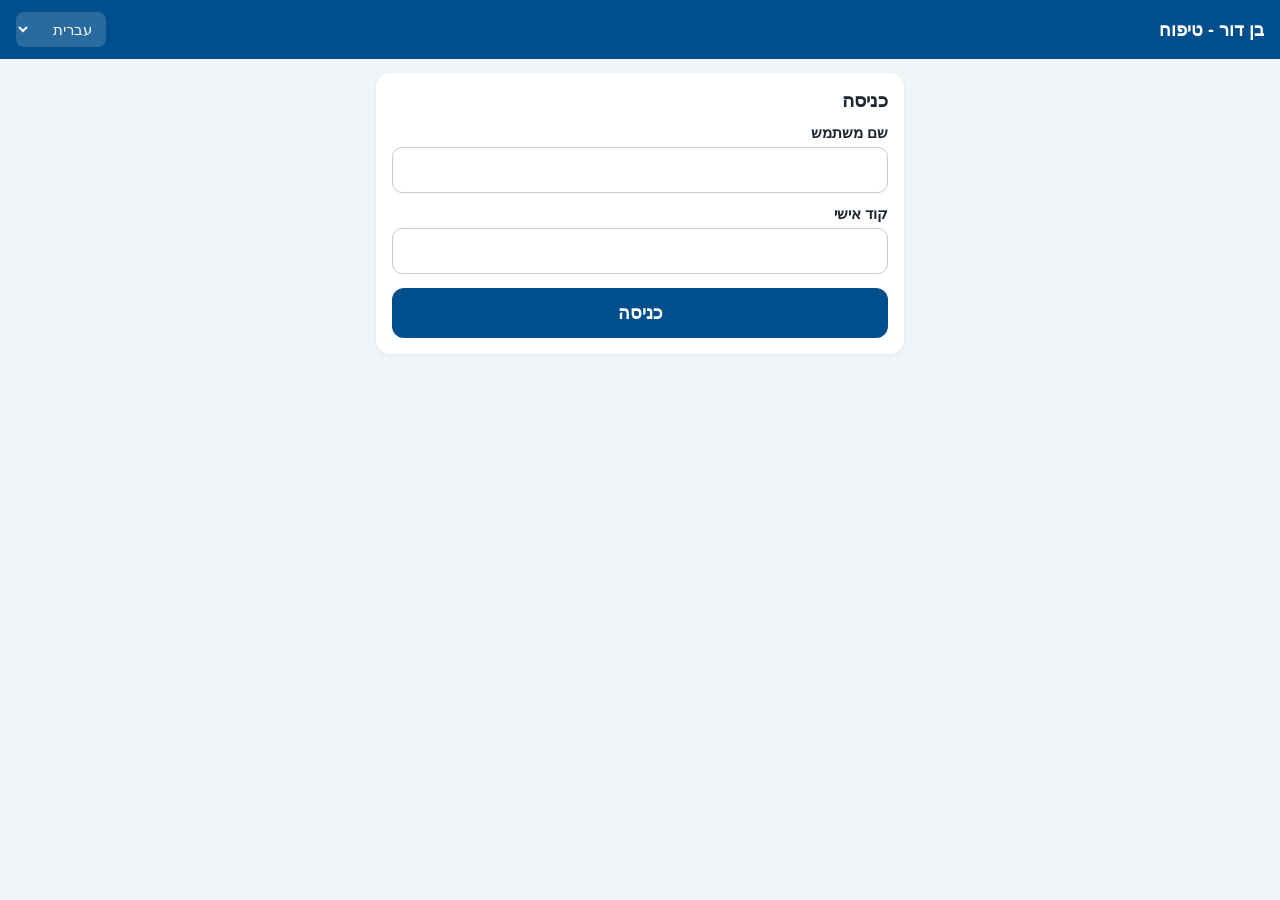
==== breeding/index.html @ 07dc36ae "Add files via upload" ====
<!DOCTYPE html>
<html lang="he" dir="rtl">
<head>
<meta charset="UTF-8">
<meta name="viewport" content="width=device-width, initial-scale=1, viewport-fit=cover">
<meta name="theme-color" content="#014e8c">
<meta name="robots" content="noindex, nofollow">
<title>בן דור - טיפוח</title>
<link rel="manifest" href="manifest.webmanifest">
<link rel="icon" href="icon.svg" type="image/svg+xml">
<link rel="apple-touch-icon" href="icon.svg">
<link rel="stylesheet" href="../styles.css">
<style>
  body { padding-bottom: 30px; }
  .seg { display: grid; grid-auto-flow: column; grid-auto-columns: 1fr; gap: 6px; margin-top: 6px; }
  .seg button, .chips button, .scale button {
    border: 2px solid var(--line); background: #fff; color: inherit; border-radius: 10px; padding: 12px 4px; font-size: 16px; font-family: inherit;
  }
  .seg button.sel, .chips button.sel, .scale button.sel { border-color: var(--brand); background: var(--brand); color: #fff; font-weight: 700; }
  .chips { display: flex; flex-wrap: wrap; gap: 6px; }
  .chips button { padding: 10px 14px; }
  .scale { display: grid; gap: 4px; }
  .scale.n5 { grid-template-columns: repeat(5, 1fr); }
  .scale.n10 { grid-template-columns: repeat(10, 1fr); }
  .scale button { padding: 12px 0; font-size: 17px; font-weight: 600; }
  .hint { font-size: 13px; color: var(--muted); margin-top: 4px; }
  .codein { font-size: 24px; font-weight: 700; text-align: center; letter-spacing: 1px; direction: ltr; }
  .code { direction: ltr; unicode-bidi: isolate; font-weight: 700; }
  .thumbs { display: flex; flex-wrap: wrap; gap: 6px; margin-top: 8px; }
  .thumbs img { width: 84px; height: 84px; object-fit: cover; border-radius: 8px; cursor: pointer; background: #dde; }
  .thumbs .t { position: relative; }
  .thumbs .x { position: absolute; top: -6px; inset-inline-end: -6px; width: 24px; height: 24px; border-radius: 50%; border: 0; background: var(--red); color: #fff; font-size: 14px; }
  .ev { border-top: 1px solid var(--line); padding: 12px 0; }
  .ev:first-of-type { border-top: 0; }
  .ev .h { font-weight: 700; display: flex; justify-content: space-between; gap: 8px; flex-wrap: wrap; }
  .ev .nums { margin: 4px 0; font-size: 16px; }
  .ev .nums b { color: var(--brand-d); }
  #view { position: fixed; inset: 0; background: rgba(0,0,0,.9); z-index: 30; display: flex; align-items: center; justify-content: center; }
  #view[hidden] { display: none; }
  #view img { max-width: 100%; max-height: 100%; }
  .back::before { content: '‹ '; }
  .back { background: none; border: 0; color: var(--brand-d); font-size: 16px; padding: 4px 0 10px; font-family: inherit; }
</style>
</head>
<body>
<header id="top"></header>
<main id="app"></main>
<div id="toast"></div>
<div id="view" hidden></div>
<script src="../config.js"></script>
<script src="breeding.js"></script>
</body>
</html>
---- styles.css ----
:root {
  --brand: #014e8c; --brand-d: #013a69; --brand-l: #e6f0f8;
  --red: #c62828; --amber: #b26a00; --bg: #f2f5f8; --card: #fff;
  --text: #1c2530; --muted: #5f6b78; --line: #dce3ea;
}
* { box-sizing: border-box; }
html, body { margin: 0; }
body {
  font-family: "Segoe UI", "Heebo", "Noto Sans Thai", Arial, sans-serif;
  background: var(--bg); color: var(--text); font-size: 17px;
  padding-bottom: 84px; -webkit-tap-highlight-color: transparent;
}
#top {
  background: var(--brand); color: #fff; padding: 12px 16px;
  display: flex; align-items: center; justify-content: space-between; gap: 8px;
  position: sticky; top: 0; z-index: 5;
}
#top .title { font-weight: 700; font-size: 18px; white-space: nowrap; overflow: hidden; text-overflow: ellipsis; min-width: 0; }
#top .right { flex: none; }
#top .right { display: flex; gap: 8px; align-items: center; }
#top button, #top select {
  background: rgba(255,255,255,.16); color: #fff; border: 0; border-radius: 8px;
  padding: 8px 10px; font-size: 15px; font-family: inherit;
}
#top select option { color: #000; }
main { max-width: 560px; margin: 0 auto; padding: 14px 16px; }
main.wide { max-width: 1200px; }
.card { background: var(--card); border-radius: 14px; padding: 16px; margin-bottom: 14px; box-shadow: 0 1px 4px rgba(0,0,0,.07); }
h2 { font-size: 19px; margin: 0 0 12px; }
h3 { font-size: 16px; margin: 16px 0 8px; }
.muted { color: var(--muted); font-size: 15px; }
label { display: block; font-weight: 600; margin: 12px 0 5px; font-size: 15px; }
input, select, textarea {
  width: 100%; padding: 12px; font-size: 17px; border: 1px solid #c2ccd6;
  border-radius: 10px; background: #fff; font-family: inherit; color: inherit;
}
textarea { min-height: 70px; }
.row { display: flex; gap: 10px; }
.row > * { flex: 1; min-width: 0; }
button { font-family: inherit; cursor: pointer; }
.btn {
  display: block; width: 100%; padding: 14px; font-size: 18px; font-weight: 700;
  border: 0; border-radius: 12px; background: var(--brand); color: #fff; margin-top: 14px;
}
.btn.sec { background: #fff; color: var(--brand-d); border: 2px solid var(--brand); }
.btn.small { display: inline-block; width: auto; padding: 8px 12px; font-size: 15px; margin: 0; }
.btn.danger { background: #fff; color: var(--red); border: 1px solid var(--red); }
.btn:disabled { opacity: .55; }
.punch {
  width: 100%; padding: 30px 14px; font-size: 26px; font-weight: 800; border: 0;
  border-radius: 18px; color: #fff; background: var(--brand); margin-top: 12px;
}
.punch.out { background: var(--red); }
.state { font-size: 18px; font-weight: 600; margin-top: 4px; }
.state.on { color: var(--brand-d); }
.pill { display: inline-block; padding: 2px 9px; border-radius: 99px; font-size: 13px; font-weight: 600; white-space: nowrap; }
.pill.ok { background: var(--brand-l); color: var(--brand-d); }
.pill.warn { background: #fff3e0; color: var(--amber); }
.pill.bad { background: #ffebee; color: var(--red); }
.list { list-style: none; margin: 0; padding: 0; }
.list li { padding: 10px 0; border-bottom: 1px solid var(--line); display: flex; justify-content: space-between; gap: 10px; align-items: center; }
.list li:last-child { border-bottom: 0; }
.users { display: grid; grid-template-columns: 1fr 1fr; gap: 10px; }
.users button {
  padding: 14px 8px; font-size: 17px; border-radius: 12px; border: 2px solid var(--line);
  background: #fff; color: inherit;
}
.users button.sel { border-color: var(--brand); background: var(--brand-l); font-weight: 700; }
.crew { display: grid; grid-template-columns: 1fr 1fr; gap: 6px; }
.crew label { margin: 0; font-weight: 500; display: flex; gap: 8px; align-items: center; padding: 9px; border: 1px solid var(--line); border-radius: 10px; }
.crew input { width: 22px; height: 22px; flex: none; }
.att { margin-top: 8px; }
.att div { display: flex; justify-content: space-between; align-items: center; padding: 6px 0; font-size: 15px; gap: 8px; }
#nav {
  position: fixed; bottom: 0; left: 0; right: 0; background: #fff; border-top: 1px solid var(--line);
  display: flex; z-index: 5; padding-bottom: env(safe-area-inset-bottom);
}
#nav:empty { display: none; }
#nav button { flex: 1; border: 0; background: none; padding: 10px 4px 12px; font-size: 14px; color: var(--muted); }
#nav button .ic { display: block; font-size: 24px; line-height: 1.1; }
#nav button.sel { color: var(--brand-d); font-weight: 700; }
#toast {
  position: fixed; bottom: 96px; left: 50%; transform: translateX(-50%); background: #1c2530; color: #fff;
  padding: 12px 18px; border-radius: 12px; font-size: 16px; opacity: 0; pointer-events: none;
  transition: opacity .25s; z-index: 20; max-width: 90vw; text-align: center;
}
#toast.show { opacity: 1; }
.tabs { display: grid; grid-auto-flow: column; grid-auto-columns: 1fr; gap: 6px; margin-bottom: 12px; }
.tabs button { padding: 9px 4px; border-radius: 99px; border: 1px solid var(--line); background: #fff; font-size: 15px; color: inherit; }
.tabs button.sel { background: var(--brand); color: #fff; border-color: var(--brand); }
.filters { display: grid; grid-template-columns: 1fr 1fr; gap: 10px; align-items: end; margin-bottom: 12px; }
.filters > div { min-width: 0; }
.filters .f-user, .filters .f-btns { grid-column: 1 / -1; }
.filters .f-btns { display: flex; gap: 10px; }
.filters .f-btns .btn { flex: 1; padding: 12px; font-size: 16px; }
.filters label { margin-top: 0; }
.filters input[type=date] { padding: 12px 8px; font-size: 16px; }
@media (min-width: 800px) {
  .filters { grid-template-columns: 1fr 1fr 1fr auto; }
  .filters .f-user, .filters .f-btns { grid-column: auto; }
}
.scroll { overflow-x: auto; }
table { border-collapse: collapse; width: 100%; font-size: 14px; }
th, td { padding: 8px 9px; border-bottom: 1px solid var(--line); text-align: start; white-space: nowrap; }
th { background: var(--brand-l); position: sticky; top: 0; }
td.wrap { white-space: normal; min-width: 160px; }
td input, td select { padding: 7px; font-size: 14px; min-width: 80px; }
a { color: var(--brand-d); }
.consent p { line-height: 1.55; }
/* install screen: covers the page but leaves the header, so the language can still be changed */
#install { position: fixed; inset: 52px 0 0 0; background: var(--bg); z-index: 10; padding: 20px 16px; overflow-y: auto; }
#install[hidden] { display: none; }
#install .card { max-width: 440px; margin: 0 auto; text-align: center; padding: 24px 18px; }
#install img { border-radius: 20px; }
#install h2 { font-size: 22px; margin: 14px 0 8px; }
#install p { line-height: 1.6; font-size: 17px; }
#top { min-height: 52px; }
tr.pending { background: #fff8ec; }
/* login screen: a photo from the orchard behind the form */
body.bg::before { content: ''; position: fixed; inset: 0; z-index: -1;
  background: linear-gradient(rgba(1,58,105,.3), rgba(1,58,105,0) 30%, rgba(0,0,0,.12)), url(login.jpg) center / cover no-repeat; }
body.bg .card { background: rgba(255,255,255,.9); }
.hero { color: #fff; font-size: 26px; font-weight: 800; text-align: center; padding: 26px 8px 22px; text-shadow: 0 2px 8px rgba(0,0,0,.55); }
.greet { font-size: 20px; font-weight: 700; color: var(--brand-d); }
/* dashboard */
.dnav { display: flex; gap: 8px; align-items: center; margin-bottom: 12px; }
.dnav input { flex: 1; min-width: 0; text-align: center; font-weight: 700; padding: 11px 6px; }
.dnav button { flex: none; padding: 12px 14px; border-radius: 10px; border: 1px solid var(--line); background: #fff; font-size: 16px; color: var(--brand-d); }
.dnav button.sel { background: var(--brand); color: #fff; border-color: var(--brand); }
.dnav button:disabled { opacity: .35; }
.kpis { display: grid; grid-template-columns: 1fr 1fr; gap: 10px; margin-bottom: 14px; }
@media (min-width: 800px) { .kpis { grid-template-columns: repeat(4, 1fr); } }
.kpi { background: var(--card); border-radius: 14px; padding: 14px; box-shadow: 0 1px 4px rgba(0,0,0,.07); border-inline-start: 5px solid var(--line); }
.kpi b { display: block; font-size: 32px; line-height: 1.1; color: var(--brand-d); }
.kpi span { font-size: 15px; font-weight: 600; }
.kpi small { display: block; font-size: 13px; color: var(--muted); margin-top: 2px; }
.kpi.on { border-color: #2e9e5b; } .kpi.on b { color: #1f7a43; }
.kpi.warn { border-color: var(--amber); } .kpi.warn small { color: var(--amber); font-weight: 600; }
.pill:not(.ok):not(.warn):not(.bad) { background: #eceff3; color: var(--muted); }
button.pill { border: 0; font-family: inherit; padding: 6px 12px; font-size: 14px; }
.plist li { align-items: flex-start; }
.plist .muted { line-height: 1.9; }
.hrs { font-size: 18px; white-space: nowrap; }
.week { display: grid; grid-template-columns: repeat(7, 1fr); gap: 4px; height: 150px; }
.week button { border: 0; background: none; padding: 0; display: flex; flex-direction: column; justify-content: flex-end; align-items: center; gap: 2px; font-size: 12px; color: var(--muted); }
.week .n { font-weight: 700; color: var(--text); font-size: 13px; }
.week .bar { width: 70%; background: #a9c8e3; border-radius: 6px 6px 0 0; min-height: 3px; }
.week .sel .bar { background: var(--brand); }
.week .sel { color: var(--text); font-weight: 700; }
details { margin-top: 12px; } summary { cursor: pointer; font-weight: 600; padding: 6px 0; }
.dfoot { display: flex; justify-content: space-between; align-items: center; gap: 10px; flex-wrap: wrap; margin-bottom: 14px; font-size: 14px; }
@media (max-width: 700px) {
  #top { padding: 10px 12px; }
  #top .title { font-size: 16px; }
  #top button, #top select { padding: 7px 8px; font-size: 14px; }
  .tabs button { font-size: 14px; border-radius: 12px; }
  .scroll { overflow: visible; }
  table, tbody, tr, td { display: block; width: 100%; }
  thead { display: none; }
  tbody tr { border: 1px solid var(--line); border-radius: 12px; padding: 8px 12px; margin-bottom: 10px; }
  td { display: flex; justify-content: space-between; align-items: center; gap: 12px; border: 0; padding: 5px 0; white-space: normal; text-align: end; font-size: 15px; }
  td::before { content: attr(data-label); font-weight: 600; color: var(--muted); flex: none; text-align: start; }
  td:empty { display: none; }
  td.wrap { min-width: 0; }
  td input:not([type=checkbox]), td select { width: 58% !important; min-width: 0; font-size: 16px; padding: 9px; }
}
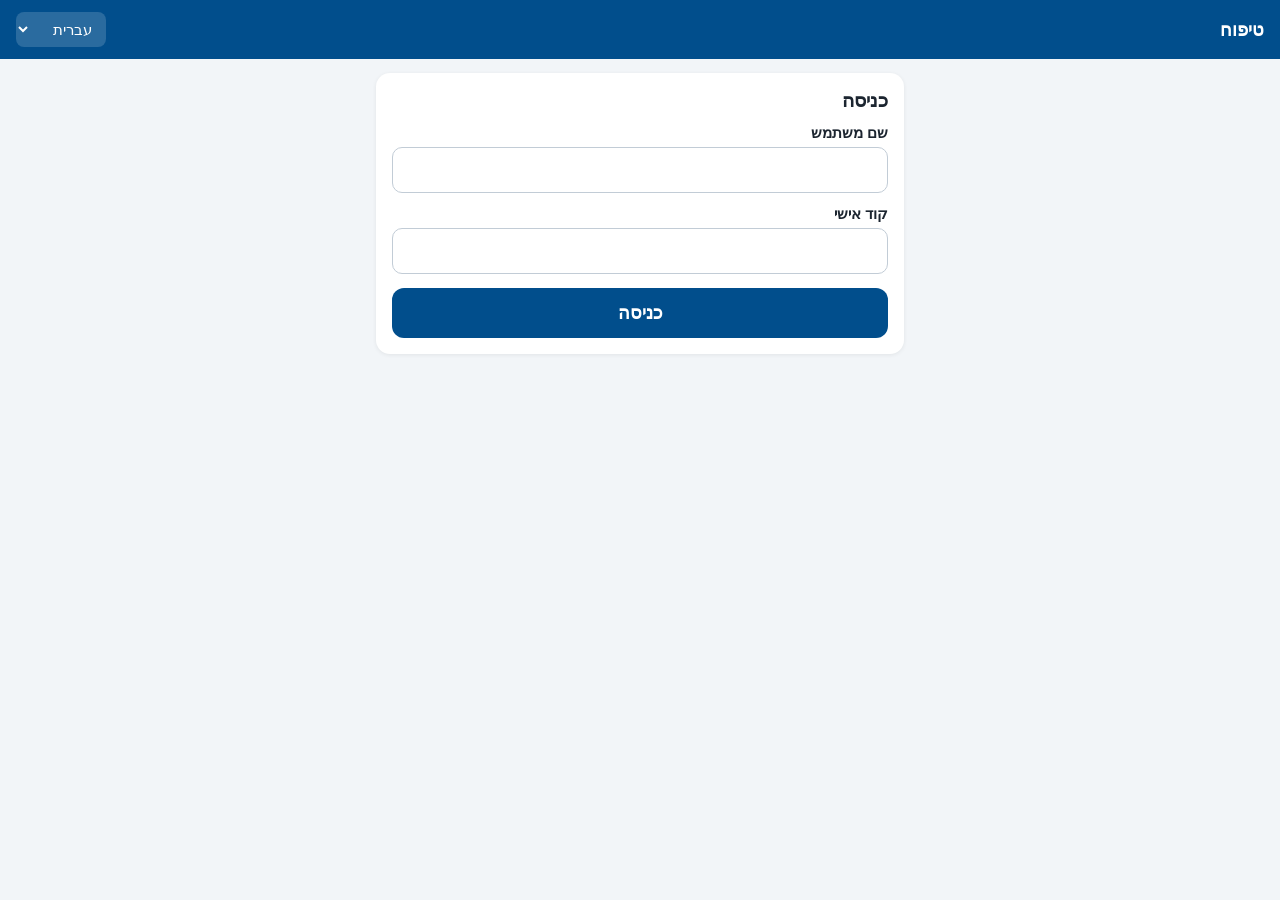
==== commit 1c541a2f: "Add files via upload" ====
--- a/breeding/index.html
+++ b/breeding/index.html
@@ -5,7 +5,7 @@
 <meta name="viewport" content="width=device-width, initial-scale=1, viewport-fit=cover">
 <meta name="theme-color" content="#014e8c">
 <meta name="robots" content="noindex, nofollow">
-<title>בן דור - טיפוח</title>
+<title>Breeding</title>
 <link rel="manifest" href="manifest.webmanifest">
 <link rel="icon" href="icon.svg" type="image/svg+xml">
 <link rel="apple-touch-icon" href="icon.svg">
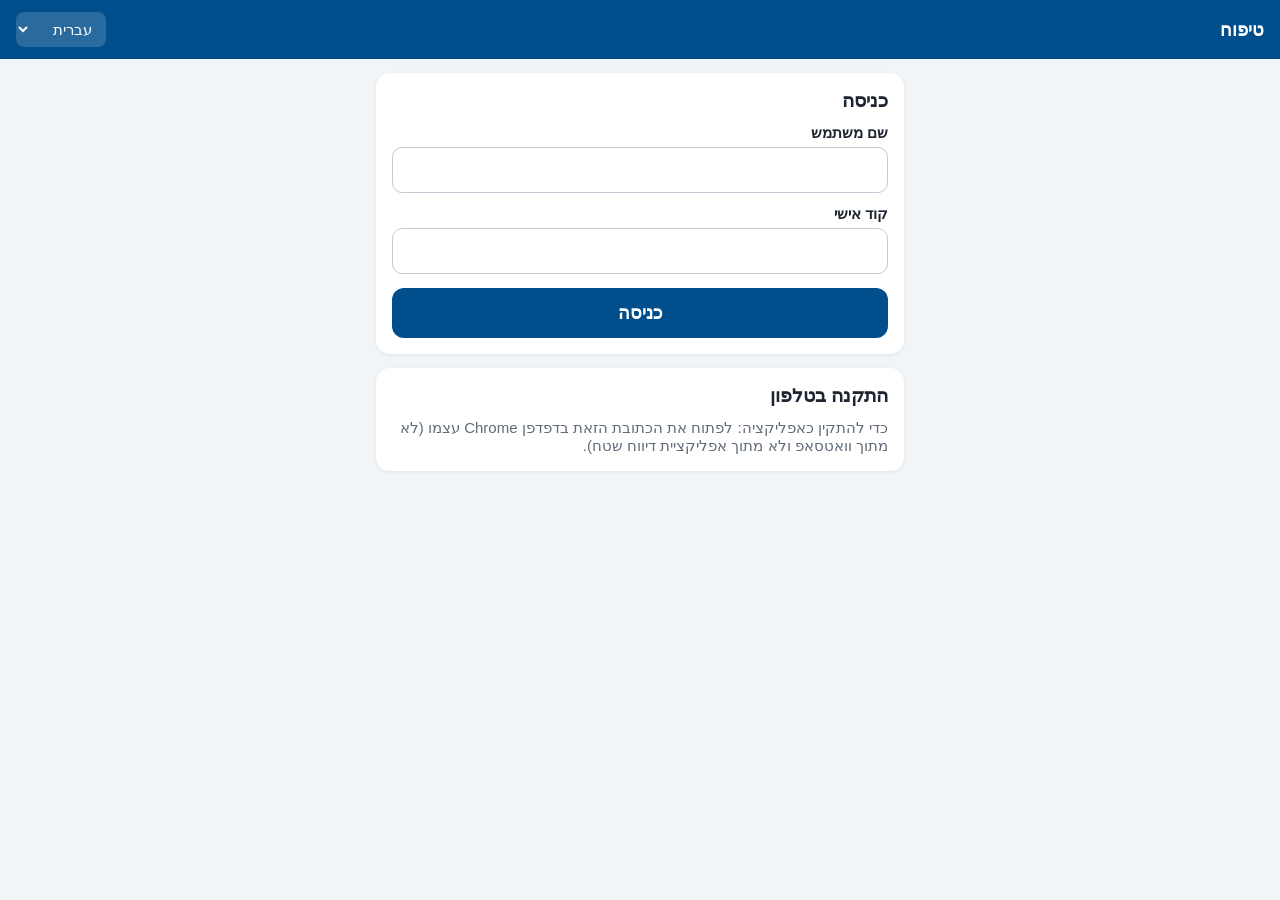
==== commit 611c5803: "Add files via upload" ====
--- a/breeding/index.html
+++ b/breeding/index.html
@@ -7,8 +7,11 @@
 <meta name="robots" content="noindex, nofollow">
 <title>Breeding</title>
 <link rel="manifest" href="manifest.webmanifest">
-<link rel="icon" href="icon.svg" type="image/svg+xml">
-<link rel="apple-touch-icon" href="icon.svg">
+<link rel="icon" href="icon-192.png" type="image/png">
+<link rel="apple-touch-icon" href="icon-192.png">
+<meta name="mobile-web-app-capable" content="yes">
+<meta name="apple-mobile-web-app-capable" content="yes">
+<meta name="apple-mobile-web-app-title" content="Breeding">
 <link rel="stylesheet" href="../styles.css">
 <style>
   body { padding-bottom: 30px; }
@@ -37,7 +40,10 @@
   .ev .nums b { color: var(--brand-d); }
   #view { position: fixed; inset: 0; background: rgba(0,0,0,.9); z-index: 30; display: flex; align-items: center; justify-content: center; }
   #view[hidden] { display: none; }
-  #view img { max-width: 100%; max-height: 100%; }
+  #view img, #view video { max-width: 100%; max-height: 100%; }
+  #view .wait { position: absolute; color: #fff; font-size: 44px; }
+  .thumbs .vid::after { content: '▶'; position: absolute; inset: 0; display: flex; align-items: center; justify-content: center; color: #fff; font-size: 30px; text-shadow: 0 1px 6px #000; pointer-events: none; }
+  .ev div { white-space: pre-line; }
   .back::before { content: '‹ '; }
   .back { background: none; border: 0; color: var(--brand-d); font-size: 16px; padding: 4px 0 10px; font-family: inherit; }
 </style>
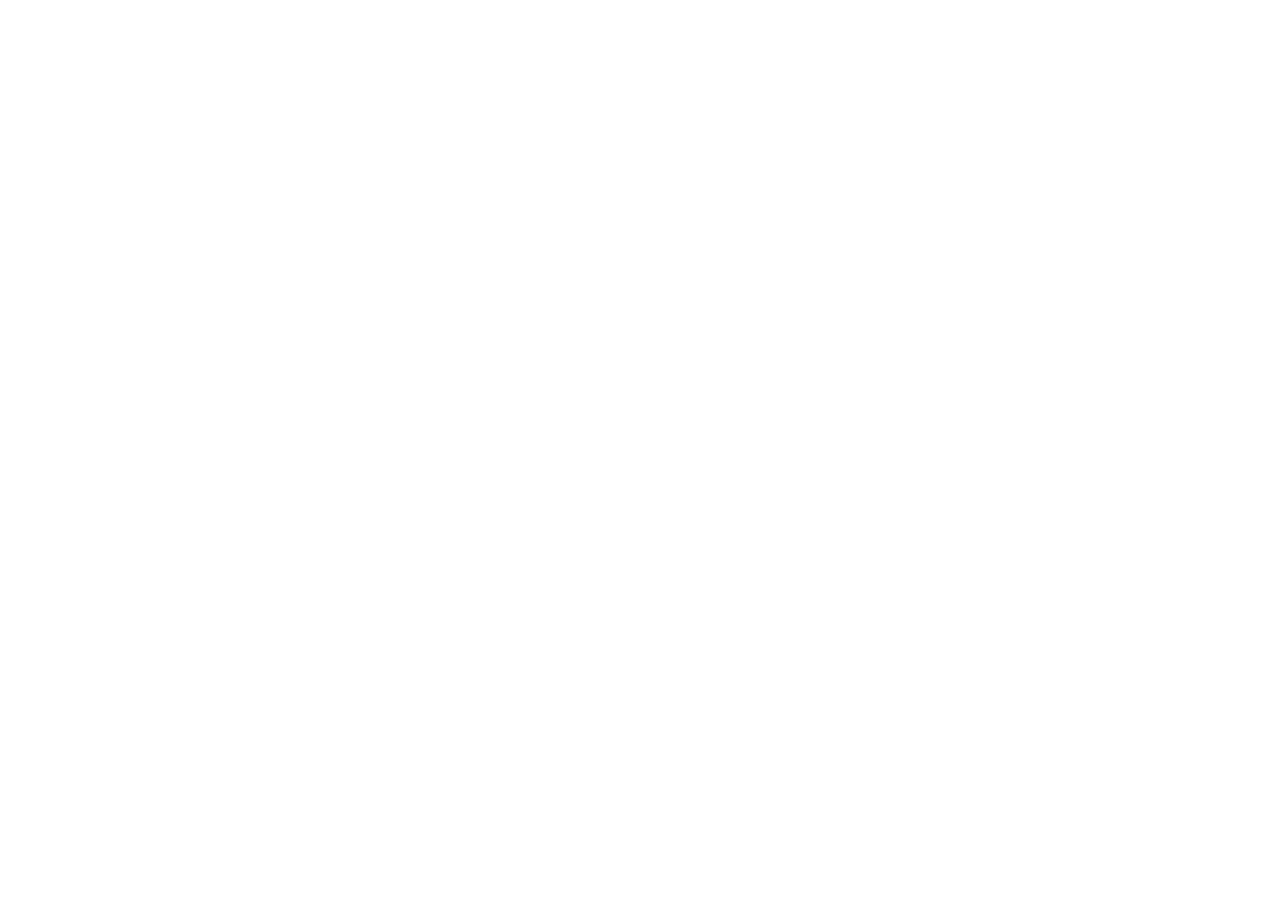
==== commit 46367d1d: "Add files via upload" ====
--- a/breeding/index.html
+++ b/breeding/index.html
@@ -2,58 +2,14 @@
 <html lang="he" dir="rtl">
 <head>
 <meta charset="UTF-8">
-<meta name="viewport" content="width=device-width, initial-scale=1, viewport-fit=cover">
-<meta name="theme-color" content="#014e8c">
+<meta name="viewport" content="width=device-width, initial-scale=1">
 <meta name="robots" content="noindex, nofollow">
+<meta http-equiv="refresh" content="0; url=https://breeding.bendorfruits.com/">
 <title>Breeding</title>
-<link rel="manifest" href="manifest.webmanifest">
-<link rel="icon" href="icon-192.png" type="image/png">
-<link rel="apple-touch-icon" href="icon-192.png">
-<meta name="mobile-web-app-capable" content="yes">
-<meta name="apple-mobile-web-app-capable" content="yes">
-<meta name="apple-mobile-web-app-title" content="Breeding">
-<link rel="stylesheet" href="../styles.css">
-<style>
-  body { padding-bottom: 30px; }
-  .seg { display: grid; grid-auto-flow: column; grid-auto-columns: 1fr; gap: 6px; margin-top: 6px; }
-  .seg button, .chips button, .scale button {
-    border: 2px solid var(--line); background: #fff; color: inherit; border-radius: 10px; padding: 12px 4px; font-size: 16px; font-family: inherit;
-  }
-  .seg button.sel, .chips button.sel, .scale button.sel { border-color: var(--brand); background: var(--brand); color: #fff; font-weight: 700; }
-  .chips { display: flex; flex-wrap: wrap; gap: 6px; }
-  .chips button { padding: 10px 14px; }
-  .scale { display: grid; gap: 4px; }
-  .scale.n5 { grid-template-columns: repeat(5, 1fr); }
-  .scale.n10 { grid-template-columns: repeat(10, 1fr); }
-  .scale button { padding: 12px 0; font-size: 17px; font-weight: 600; }
-  .hint { font-size: 13px; color: var(--muted); margin-top: 4px; }
-  .codein { font-size: 24px; font-weight: 700; text-align: center; letter-spacing: 1px; direction: ltr; }
-  .code { direction: ltr; unicode-bidi: isolate; font-weight: 700; }
-  .thumbs { display: flex; flex-wrap: wrap; gap: 6px; margin-top: 8px; }
-  .thumbs img { width: 84px; height: 84px; object-fit: cover; border-radius: 8px; cursor: pointer; background: #dde; }
-  .thumbs .t { position: relative; }
-  .thumbs .x { position: absolute; top: -6px; inset-inline-end: -6px; width: 24px; height: 24px; border-radius: 50%; border: 0; background: var(--red); color: #fff; font-size: 14px; }
-  .ev { border-top: 1px solid var(--line); padding: 12px 0; }
-  .ev:first-of-type { border-top: 0; }
-  .ev .h { font-weight: 700; display: flex; justify-content: space-between; gap: 8px; flex-wrap: wrap; }
-  .ev .nums { margin: 4px 0; font-size: 16px; }
-  .ev .nums b { color: var(--brand-d); }
-  #view { position: fixed; inset: 0; background: rgba(0,0,0,.9); z-index: 30; display: flex; align-items: center; justify-content: center; }
-  #view[hidden] { display: none; }
-  #view img, #view video { max-width: 100%; max-height: 100%; }
-  #view .wait { position: absolute; color: #fff; font-size: 44px; }
-  .thumbs .vid::after { content: '▶'; position: absolute; inset: 0; display: flex; align-items: center; justify-content: center; color: #fff; font-size: 30px; text-shadow: 0 1px 6px #000; pointer-events: none; }
-  .ev div { white-space: pre-line; }
-  .back::before { content: '‹ '; }
-  .back { background: none; border: 0; color: var(--brand-d); font-size: 16px; padding: 4px 0 10px; font-family: inherit; }
-</style>
 </head>
-<body>
-<header id="top"></header>
-<main id="app"></main>
-<div id="toast"></div>
-<div id="view" hidden></div>
-<script src="../config.js"></script>
-<script src="breeding.js"></script>
+<body style="font-family:Arial,sans-serif;text-align:center;padding:40px 16px">
+<p>האפליקציה עברה לכתובת חדשה / The app has moved:</p>
+<p><a href="https://breeding.bendorfruits.com/" style="font-size:20px">breeding.bendorfruits.com</a></p>
+<script>location.replace('https://breeding.bendorfruits.com/');</script>
 </body>
 </html>
